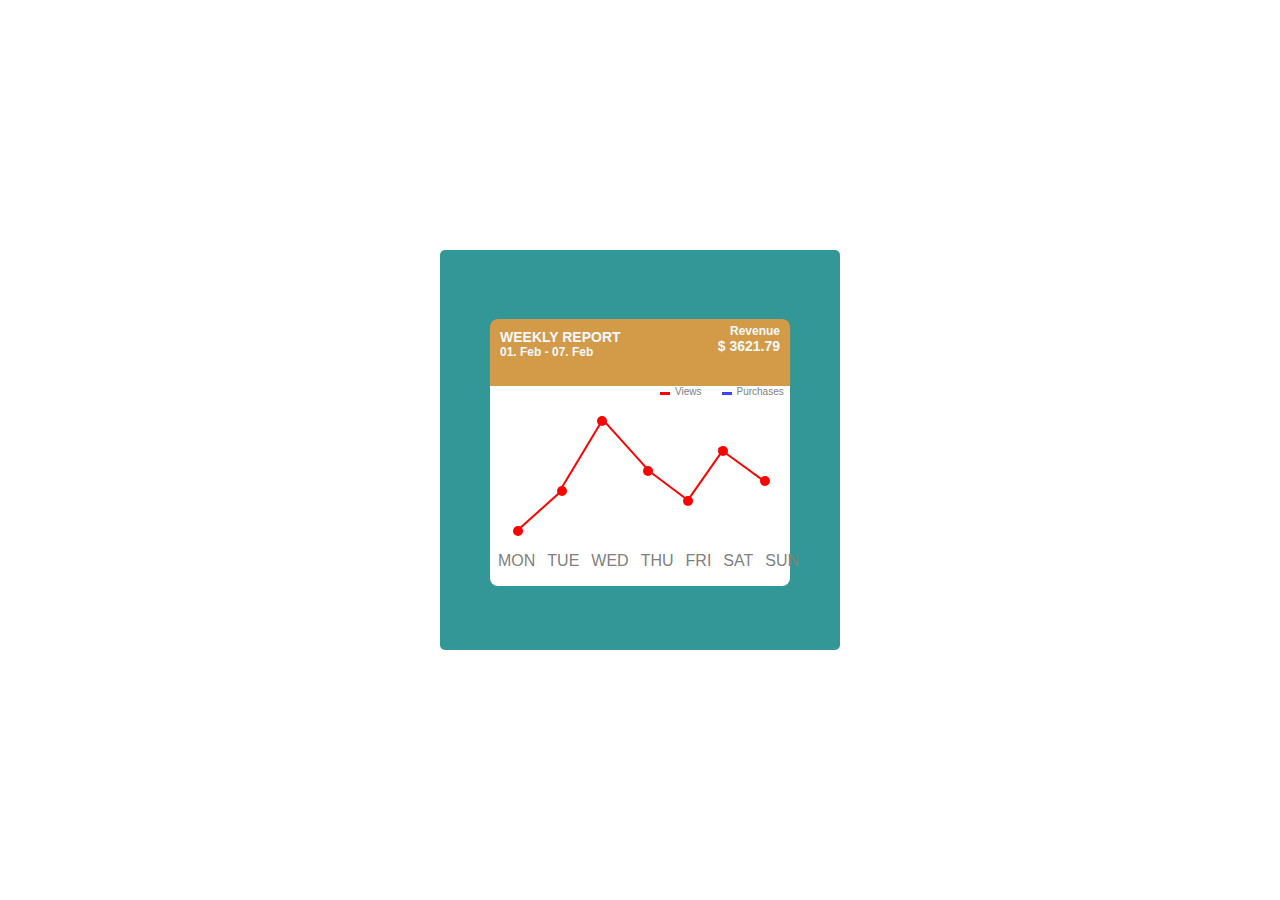
==== #5/index.html @ 319df1d4 "UP" ====
<!DOCTYPE html>
<html lang="en">
<head>
    <meta charset="UTF-8">
    <meta name="viewport" content="width=device-width, initial-scale=1.0">
    <title>#5</title>
    <link rel="stylesheet" href="style.css">
</head>
<body>
    <div class="container">
        <div class="resultWeek">
            <div id="WEEKLY">
                <p>
                    WEEKLY REPORT
                </p>
                <p id="date">
                    01. Feb - 07. Feb
                </p>
                <div id="result">
                    <p id="revenue">Revenue</p>
                    <p>$ 3621.79</p>
                </div>
            </div>
        </div>
        <div class="graphic">
            <div id="viewEpurchases">
                <div id="views"></div>
                <p>
                    Views
                </p>
                <div id="purchases"></div>
                <p>
                    Purchases  
                </p>
            </div>
            <div id="screengraphic">
                <div id="red">
                    <div id="one"></div>
                    <div id="onetwo"></div>
                    <div id="two"></div>
                    <div id="twothree"></div>
                    <div id="three"></div>
                    <div id="threefour"></div>
                    <div id="four"></div>
                    <div id="fourfive"></div>
                    <div id="five"></div>
                    <div id="fivesix"></div>
                    <div id="six"></div>
                    <div id="sixseven"></div>
                    <div id="seven"></div>
                </div>
            </div>
            <div id="week">
                <p>MON</p>
                <p>TUE</p>
                <p>WED</p>
                <p>THU</p>
                <p>FRI</p>
                <p>SAT</p>
                <p>SUN</p>
            </div>
        </div>
    </div>
</body>
</html>
---- #5/style.css ----
*{
    padding: 0;
    margin: 0;
    font-family: 'Segoe UI', Tahoma, Geneva, Verdana, sans-serif;
}

.container{
    border-radius: 5px;
    display: flex;
    position: absolute;
    top: 50%;
    left: 50%;
    transform: translate(-50%, -50%);
    background-color: rgb(51, 151, 151);
    width: 400px;
    height: 400px;
}

.resultWeek{
    width: 300px;
    height: 70px;
    background-color: rgb(211, 155, 71);
    display: flex;
    position: absolute;
    top: 26%;
    left: 50%;
    transform: translate(-50%, -50%);
    border-radius: 8px 8px 0px 0px;
}

.graphic{
    width: 300px;
    height: 200px;
    background-color: rgb(255, 255, 255);
    display: flex;
    position: absolute;
    top: 59%;
    left: 50%;
    transform: translate(-50%, -50%);
    border-radius: 0pc 0pc 8px 8px;
}

#WEEKLY{
    padding-top: 10px;
    padding-left: 10px;
    word-wrap: break-word;
    width: 130px;
    font-size: 14px;
    font-weight: bolder;
    color: aliceblue;
}

#date{
    font-size: 12px;
}

#result{
    margin-left: 210px;
    margin-top: -35px;
    width: 70px;
    text-align: end;
}

#revenue{
    font-size: 12px;
}

#week{
    margin-top: 160px;
    margin-left: 2px;
    display: flex;
    width: 100%;
}

#week p {
    color: gray;
    margin: 6px;
}

#viewEpurchases{
    margin-left: 150px;
    display: flex;
    position: absolute;
    font-size: 10px;
    color: gray;
}

#viewEpurchases p {
    margin-left: 25px;
}

#views {
    margin-right: -20px;
    margin-left: 20px;
    margin-top: 6px;
    background-color: rgb(255, 0, 0);
    width: 10px;
    height: 3px;
}

#purchases{
    margin-right: -20px;
    margin-left: 20px;
    margin-top: 6px;
    background-color: rgb(63, 66, 243);
    width: 10px;
    height: 3px;
}

#screengraphic{
    position: absolute;
}

#one{
    margin-top: 140px;
    margin-left: 23px;
    border-radius: 50%;
    width: 10px;
    height: 10px;
    background-color: red;
}

#onetwo{
    position: absolute;
    width: 60px;
    height: 2px;
    background-color: red;
    margin-left: 18px;
    margin-top: -25px;
    rotate: -42deg;
}

#two{
    margin-top: -50px;
    margin-left: 67px;
    border-radius: 50%;
    width: 10px;
    height: 10px;
    background-color: red;
}

#twothree{
    position: absolute;
    width: 80px;
    height: 2px;
    background-color: red;
    margin-left: 52px;
    margin-top: -43px;
    rotate: -59deg;
}

#three{
    margin-top: -80px;
    margin-left: 107px;
    border-radius: 50%;
    width: 10px;
    height: 10px;
    background-color: red;
}

#threefour{
    position: absolute;
    width: 65px;
    height: 2px;
    background-color: red;
    margin-left: 105px;
    margin-top: 20px;
    rotate: 48deg;  
}

#four{
    margin-top: 40px;
    margin-left: 153px;
    border-radius: 50%;
    width: 10px;
    height: 10px;
    background-color: red;
}

#fourfive{
    position: absolute;
    width: 50px;
    height: 2px;
    background-color: red;
    margin-left: 150px;
    margin-top: 6px;
    rotate: 37deg;  
}

#five{
    margin-top: 20px;
    margin-left: 193px;
    border-radius: 50%;
    width: 10px;
    height: 10px;
    background-color: red;
}

#fivesix{
    position: absolute;
    width: 65px;
    height: 2px;
    background-color: red;
    margin-left: 183px;
    margin-top: -32px;
    rotate: -55deg;  
}

#six{
    margin-top: -60px;
    margin-left: 228px;
    border-radius: 50%;
    width: 10px;
    height: 10px;
    background-color: red;
}

#sixseven{
    position: absolute;
    width: 58px;
    height: 2px;
    background-color: red;
    margin-left: 223px;
    margin-top: 8px;
    rotate: 36deg;  
}

#seven{
    margin-top: 20px;
    margin-left: 270px;
    border-radius: 50%;
    width: 10px;
    height: 10px;
    background-color: red;
}
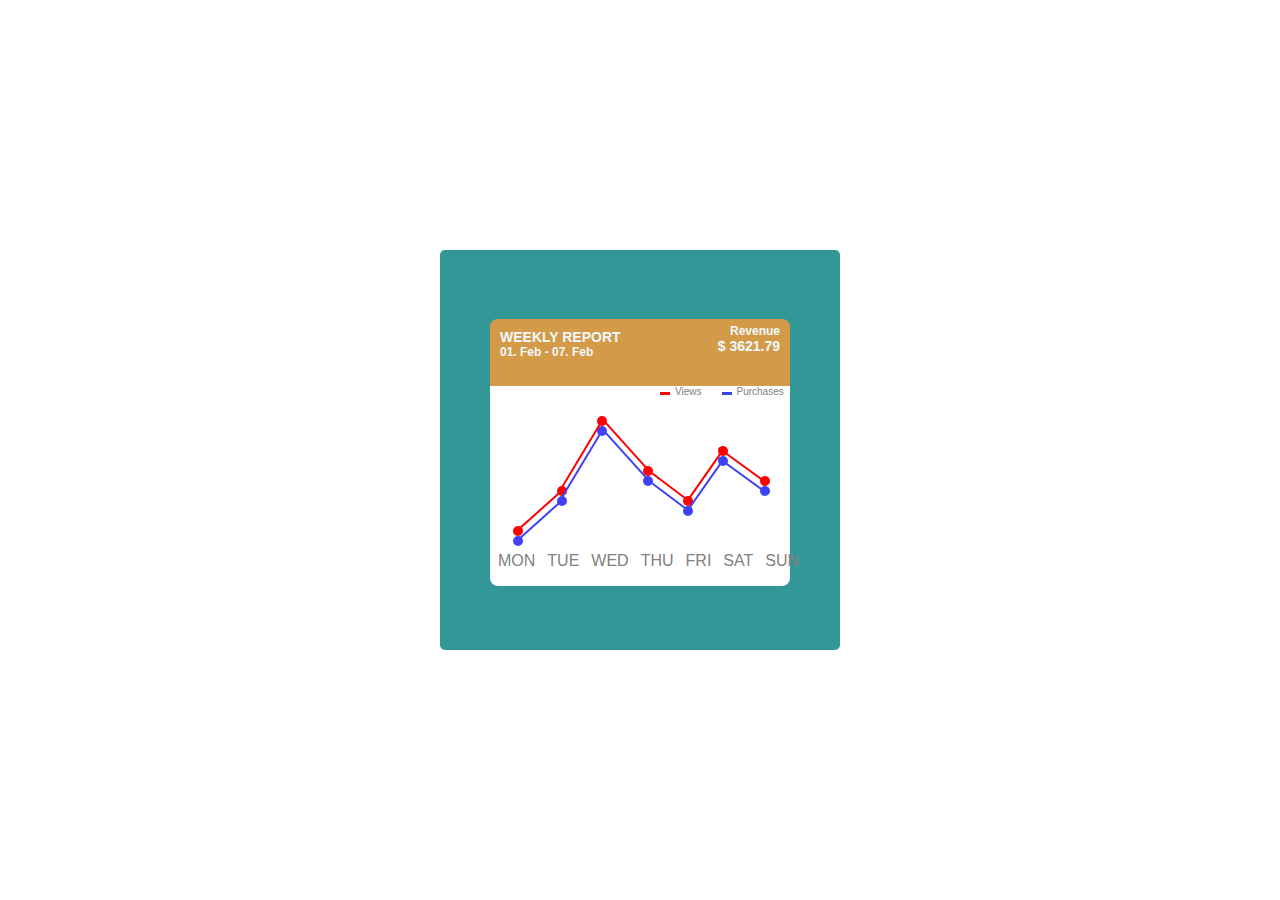
==== commit 558f1f3b: "UP" ====
--- a/#5/index.html
+++ b/#5/index.html
@@ -49,6 +49,21 @@
                     <div id="sixseven"></div>
                     <div id="seven"></div>
                 </div>
+                <div id="blues">
+                    <div id="one2"></div>
+                    <div id="onetwo2"></div>
+                    <div id="two2"></div>
+                    <div id="twothree2"></div>
+                    <div id="three2"></div>
+                    <div id="threefour2"></div>
+                    <div id="four2"></div>
+                    <div id="fourfive2"></div>
+                    <div id="five2"></div>
+                    <div id="fivesix2"></div>
+                    <div id="six2"></div>
+                    <div id="sixseven2"></div>
+                    <div id="seven2"></div>
+                </div>
             </div>
             <div id="week">
                 <p>MON</p>
--- a/#5/style.css
+++ b/#5/style.css
@@ -232,4 +232,131 @@
     width: 10px;
     height: 10px;
     background-color: red;
+}
+
+#one2{
+    margin-top: 140px;
+    margin-left: 23px;
+    border-radius: 50%;
+    width: 10px;
+    height: 10px;
+    background-color: rgb(63, 66, 243);
+}
+
+#onetwo2{
+    position: absolute;
+    width: 60px;
+    height: 2px;
+    background-color: rgb(63, 66, 243);
+    margin-left: 18px;
+    margin-top: -25px;
+    rotate: -42deg;
+}
+
+#two2{
+    margin-top: -50px;
+    margin-left: 67px;
+    border-radius: 50%;
+    width: 10px;
+    height: 10px;
+    background-color: rgb(63, 66, 243);
+}
+
+#twothree2{
+    position: absolute;
+    width: 80px;
+    height: 2px;
+    background-color: rgb(63, 66, 243);
+    margin-left: 52px;
+    margin-top: -43px;
+    rotate: -59deg;
+}
+
+#three2{
+    margin-top: -80px;
+    margin-left: 107px;
+    border-radius: 50%;
+    width: 10px;
+    height: 10px;
+    background-color: rgb(63, 66, 243);
+}
+
+#threefour2{
+    position: absolute;
+    width: 65px;
+    height: 2px;
+    background-color: rgb(63, 66, 243);
+    margin-left: 105px;
+    margin-top: 20px;
+    rotate: 48deg;  
+}
+
+#four2{
+    margin-top: 40px;
+    margin-left: 153px;
+    border-radius: 50%;
+    width: 10px;
+    height: 10px;
+    background-color: rgb(63, 66, 243);
+}
+
+#fourfive2{
+    position: absolute;
+    width: 50px;
+    height: 2px;
+    background-color: rgb(63, 66, 243);
+    margin-left: 150px;
+    margin-top: 6px;
+    rotate: 37deg;  
+}
+
+#five2{
+    margin-top: 20px;
+    margin-left: 193px;
+    border-radius: 50%;
+    width: 10px;
+    height: 10px;
+    background-color: rgb(63, 66, 243);
+}
+
+#fivesix2{
+    position: absolute;
+    width: 65px;
+    height: 2px;
+    background-color: rgb(63, 66, 243);
+    margin-left: 183px;
+    margin-top: -32px;
+    rotate: -55deg;  
+}
+
+#six2{
+    margin-top: -60px;
+    margin-left: 228px;
+    border-radius: 50%;
+    width: 10px;
+    height: 10px;
+    background-color: rgb(63, 66, 243);
+}
+
+#sixseven2{
+    position: absolute;
+    width: 58px;
+    height: 2px;
+    background-color: rgb(63, 66, 243);
+    margin-left: 223px;
+    margin-top: 8px;
+    rotate: 36deg;  
+}
+
+#seven2{
+    margin-top: 20px;
+    margin-left: 270px;
+    border-radius: 50%;
+    width: 10px;
+    height: 10px;
+    background-color: rgb(63, 66, 243);
+}
+
+#blues{
+    margin-top: -130px;
 }